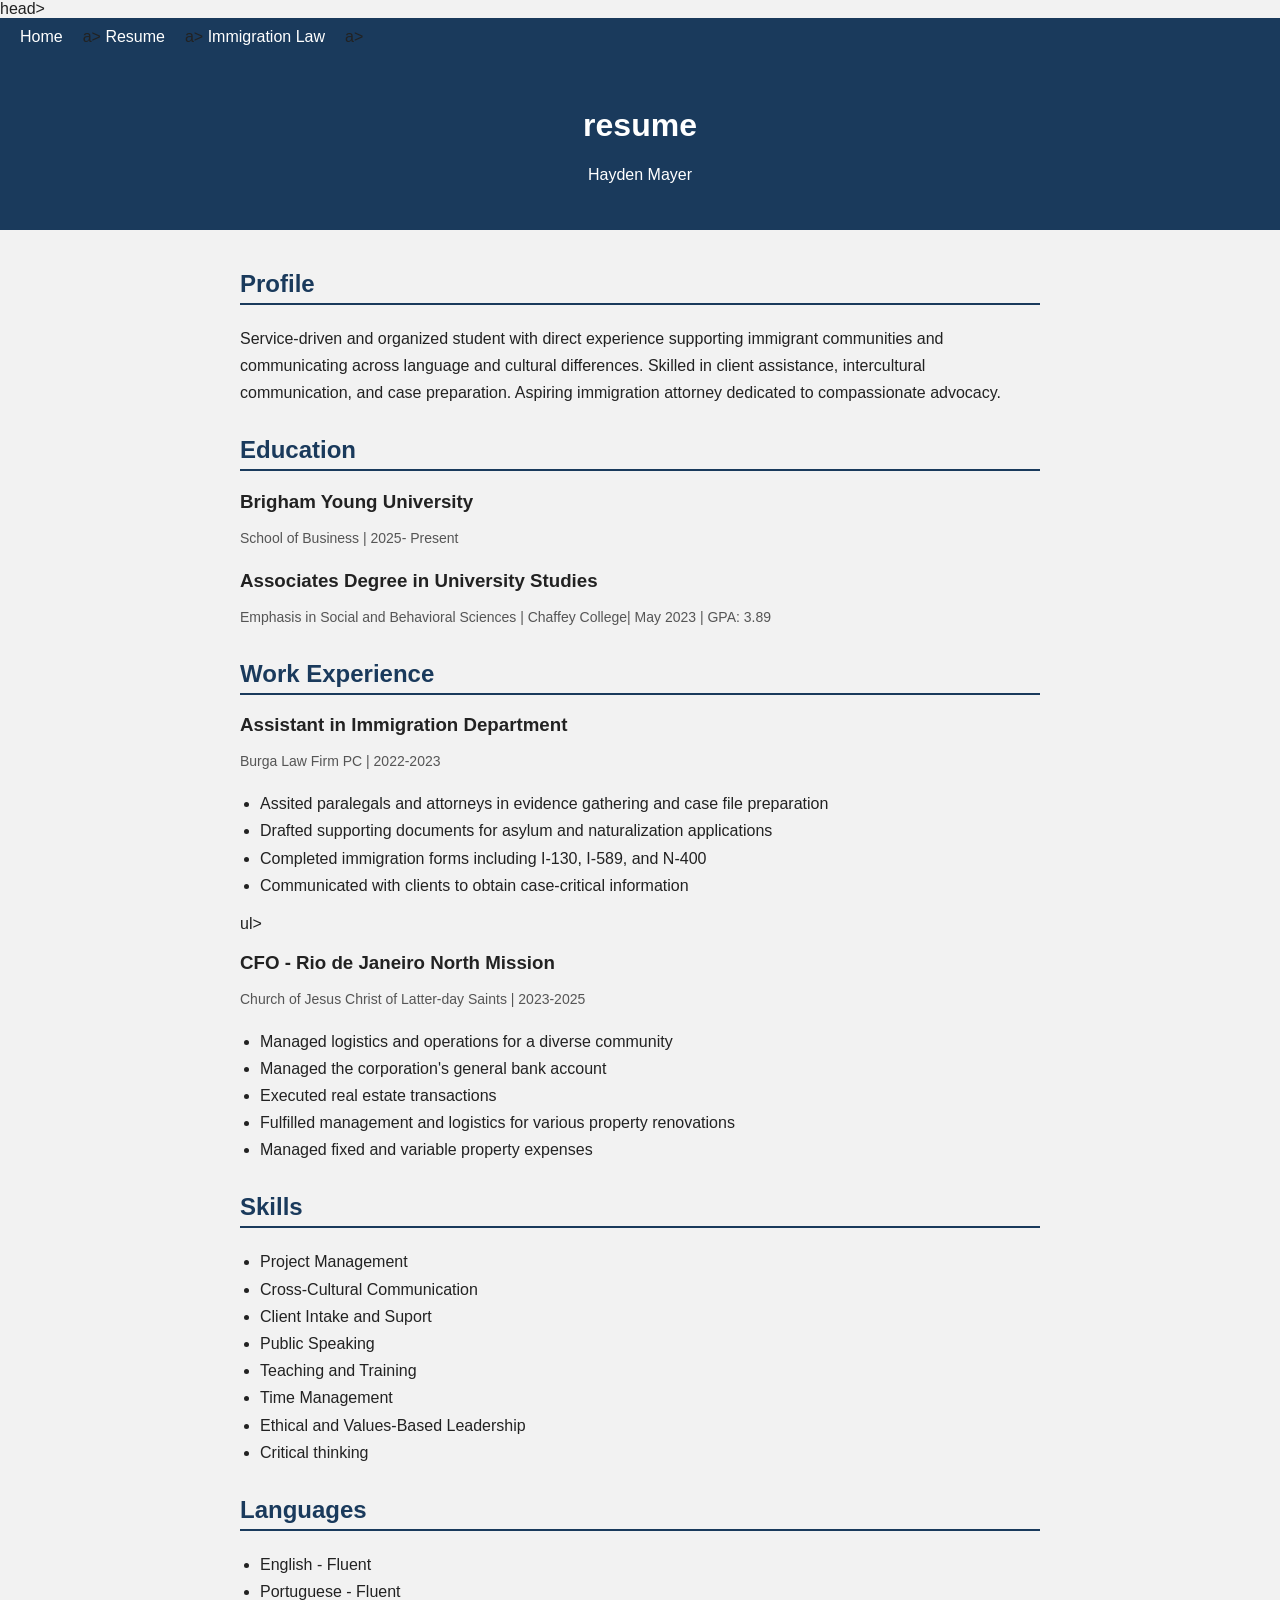
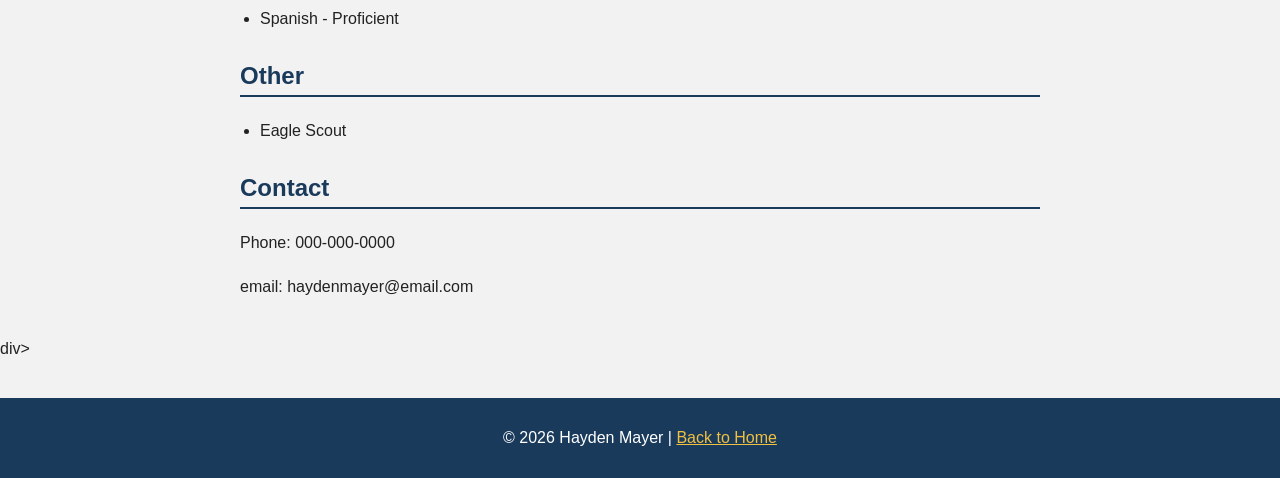
==== resume.html @ bac661eb "Create resume.html" ====
<!DOCTYPE html>
<html lang="en">
  <head>
    <meta charset="UTF-8">
    <meta name="viewport" content="width=device-width, initial-scale=1.0">
    <title>Resume - Hayden Mayer</title>
  <style>
    body {
      font-family: Arial, sans-serif;
      margin: 0;
      padding: 0;
      background-color: #f2f2f2;
      color: #222;
    }
    nav {
      background-color: #1a3a5c;
      padding: 10px 20px;
    }
    nav {
      background-color: #1a3a5c;
      padding: 10px 20px;
    }
    nav a {
      color: white;
      text-decoration: none;
      margin-right: 20px;
      font-size: 16px;
    }
    nav a:hover {
      text-decoration: underline;
    }
    .page-title {
      background-color: #1a3a5c;
      color: white;
      text-align: center;
      padding: 30px 20px;
    }
    .content {
      max-width: 800px;
      margin: 40px auto;
      padding: 0 20px;
    }
    .content h2 {
      color: #1a3a5c;
      border-bottom: 2px solid #1a3a5c;
      padding-bottom: 5px;
      margin-top: 30px;
    }
    .content h3 {
      margin-bottom: 4px;
    }
    .content h3 {
      margin-bottom: 4px; 
    }
    .content p, .content li{
      line-height: 1.7;
    }
    .job-meta {
      color: #555;
      font-size: 14px;
      margin-bottom: 8px;
    }
    ul {
      padding-left: 20px;
    }
    footer {
      background-color: #1a3a5c;
      color: white;
      text-align: center;
      padding: 15px;
      margin-top: 40px;
    }
    footer a {
      color: #f0c040;
    }
    </style>
  </head>head>
  <body>

    <nav>
      <a href="index.html">Home</a>a>
      <a href="resume.html">Resume</a>a>
      <a href="scratch.html">Immigration Law</a>a>
    </nav>

    <div class="page-title">
      <h1>resume</h1>
      <p>Hayden Mayer</p>
    </div>

    <div class="content">

      <h2>Profile</h2>
    <p>
      Service-driven and organized student with direct experience supporting immigrant communities and communicating across language and cultural differences. Skilled in client assistance, intercultural communication, and case preparation. Aspiring immigration attorney dedicated to compassionate advocacy.
    </p>

      <h2>Education</h2>
 <h3>Brigham Young University</h3>
 <p class="job-meta">School of Business | 2025- Present</p>

      <h3>Associates Degree in University Studies</h3>
      <p class="job-meta">Emphasis in Social and Behavioral Sciences | Chaffey College| May 2023 | GPA: 3.89</p>
<h2>Work Experience</h2>

      <h3>Assistant in Immigration Department</h3>
      <p class="job-meta">Burga Law Firm PC | 2022-2023</p>
      <ul>
        <li>Assited paralegals and attorneys in evidence gathering and case file preparation</li>
      <li>Drafted supporting documents for asylum and naturalization
        applications</li>
        <li>Completed immigration forms including I-130, I-589, and N-400</li>
        <li>Communicated with clients to obtain case-critical information</li>
      </ul>ul>

      <h3>CFO - Rio de Janeiro North Mission</h3>
    <p class="job-meta">Church of Jesus Christ of Latter-day Saints | 2023-2025</p>
    <ul>
      <li>Managed logistics and operations for a diverse community</li>
<li> Managed the corporation's general bank account</li>
      <li>Executed real estate transactions</li>
      <li>Fulfilled management and logistics for various property renovations</li>
      <li>Managed fixed and variable property expenses</li>
    </ul>
    <h2>Skills</h2>
    <ul>
      <li>Project Management</li>
      <li>Cross-Cultural Communication</li>
      <li>Client Intake and Suport</li>
      <li>Public Speaking</li>
      <li>Teaching and Training</li>
      <li>Time Management</li>
      <li>Ethical and Values-Based Leadership</li>
      <li>Critical thinking</li>
    </ul>

      <h2>Languages</h2>
      <ul>
        <li>English - Fluent</li>
        <li>Portuguese - Fluent</li>
        <li>Spanish - Proficient</li>
      </ul>

      <h2>Other</h2>
      <ul>
        <li>Eagle Scout</li>
      </ul>

      <h2>Contact</h2>
      <p>Phone: 000-000-0000</p>
      <p>email: haydenmayer@email.com</p>

    </div>div>

    <footer>
      <p>&copy; 2026 Hayden Mayer | <a href="index.html">Back to Home</a></p>
    </footer>

  </body>
</html>
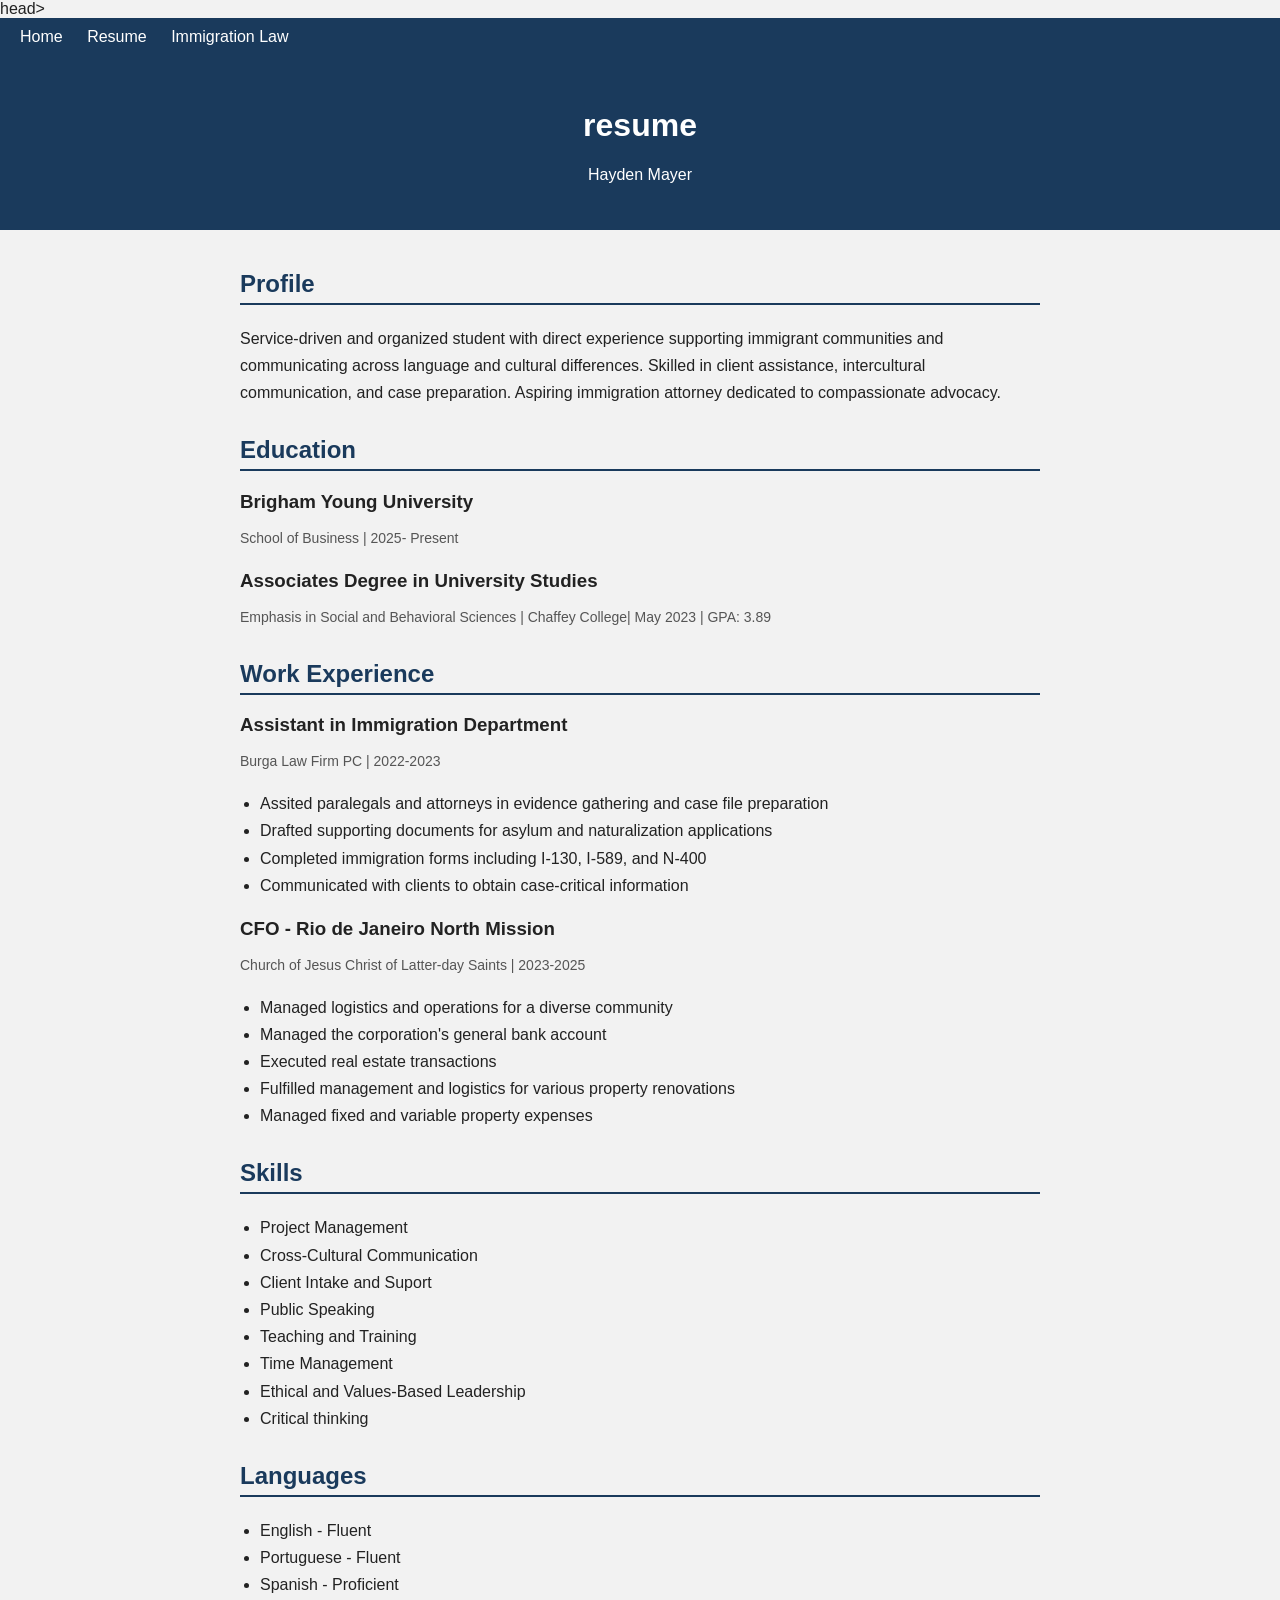
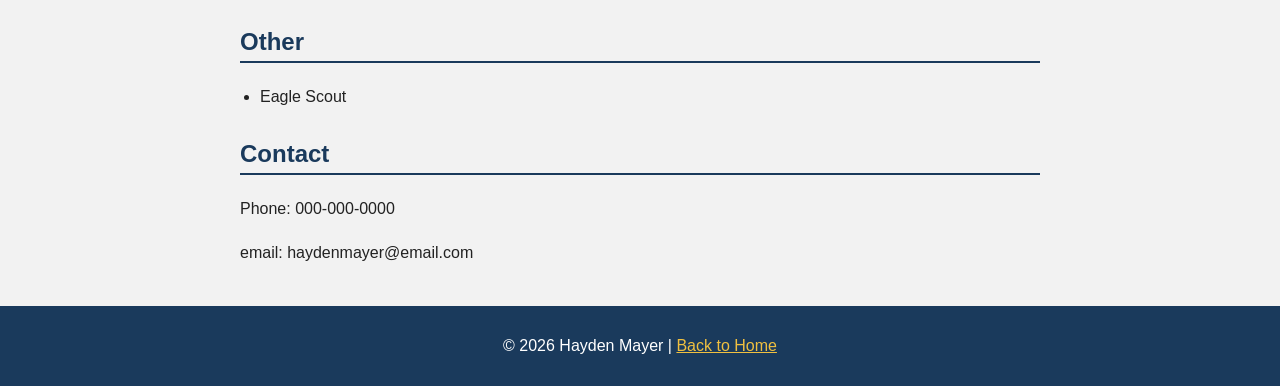
==== commit c91befed: "Update resume.html" ====
--- a/resume.html
+++ b/resume.html
@@ -1,6 +1,6 @@
 <!DOCTYPE html>
 <html lang="en">
-  <head>
+  </head>
     <meta charset="UTF-8">
     <meta name="viewport" content="width=device-width, initial-scale=1.0">
     <title>Resume - Hayden Mayer</title>
@@ -78,9 +78,9 @@
   <body>
 
     <nav>
-      <a href="index.html">Home</a>a>
-      <a href="resume.html">Resume</a>a>
-      <a href="scratch.html">Immigration Law</a>a>
+      <a href="index.html">Home</a>
+      <a href="resume.html">Resume</a>
+      <a href="scratch.html">Immigration Law</a>
     </nav>
 
     <div class="page-title">
@@ -111,7 +111,7 @@
         applications</li>
         <li>Completed immigration forms including I-130, I-589, and N-400</li>
         <li>Communicated with clients to obtain case-critical information</li>
-      </ul>ul>
+      </ul>
 
       <h3>CFO - Rio de Janeiro North Mission</h3>
     <p class="job-meta">Church of Jesus Christ of Latter-day Saints | 2023-2025</p>
@@ -150,7 +150,7 @@
       <p>Phone: 000-000-0000</p>
       <p>email: haydenmayer@email.com</p>
 
-    </div>div>
+    </div>
 
     <footer>
       <p>&copy; 2026 Hayden Mayer | <a href="index.html">Back to Home</a></p>
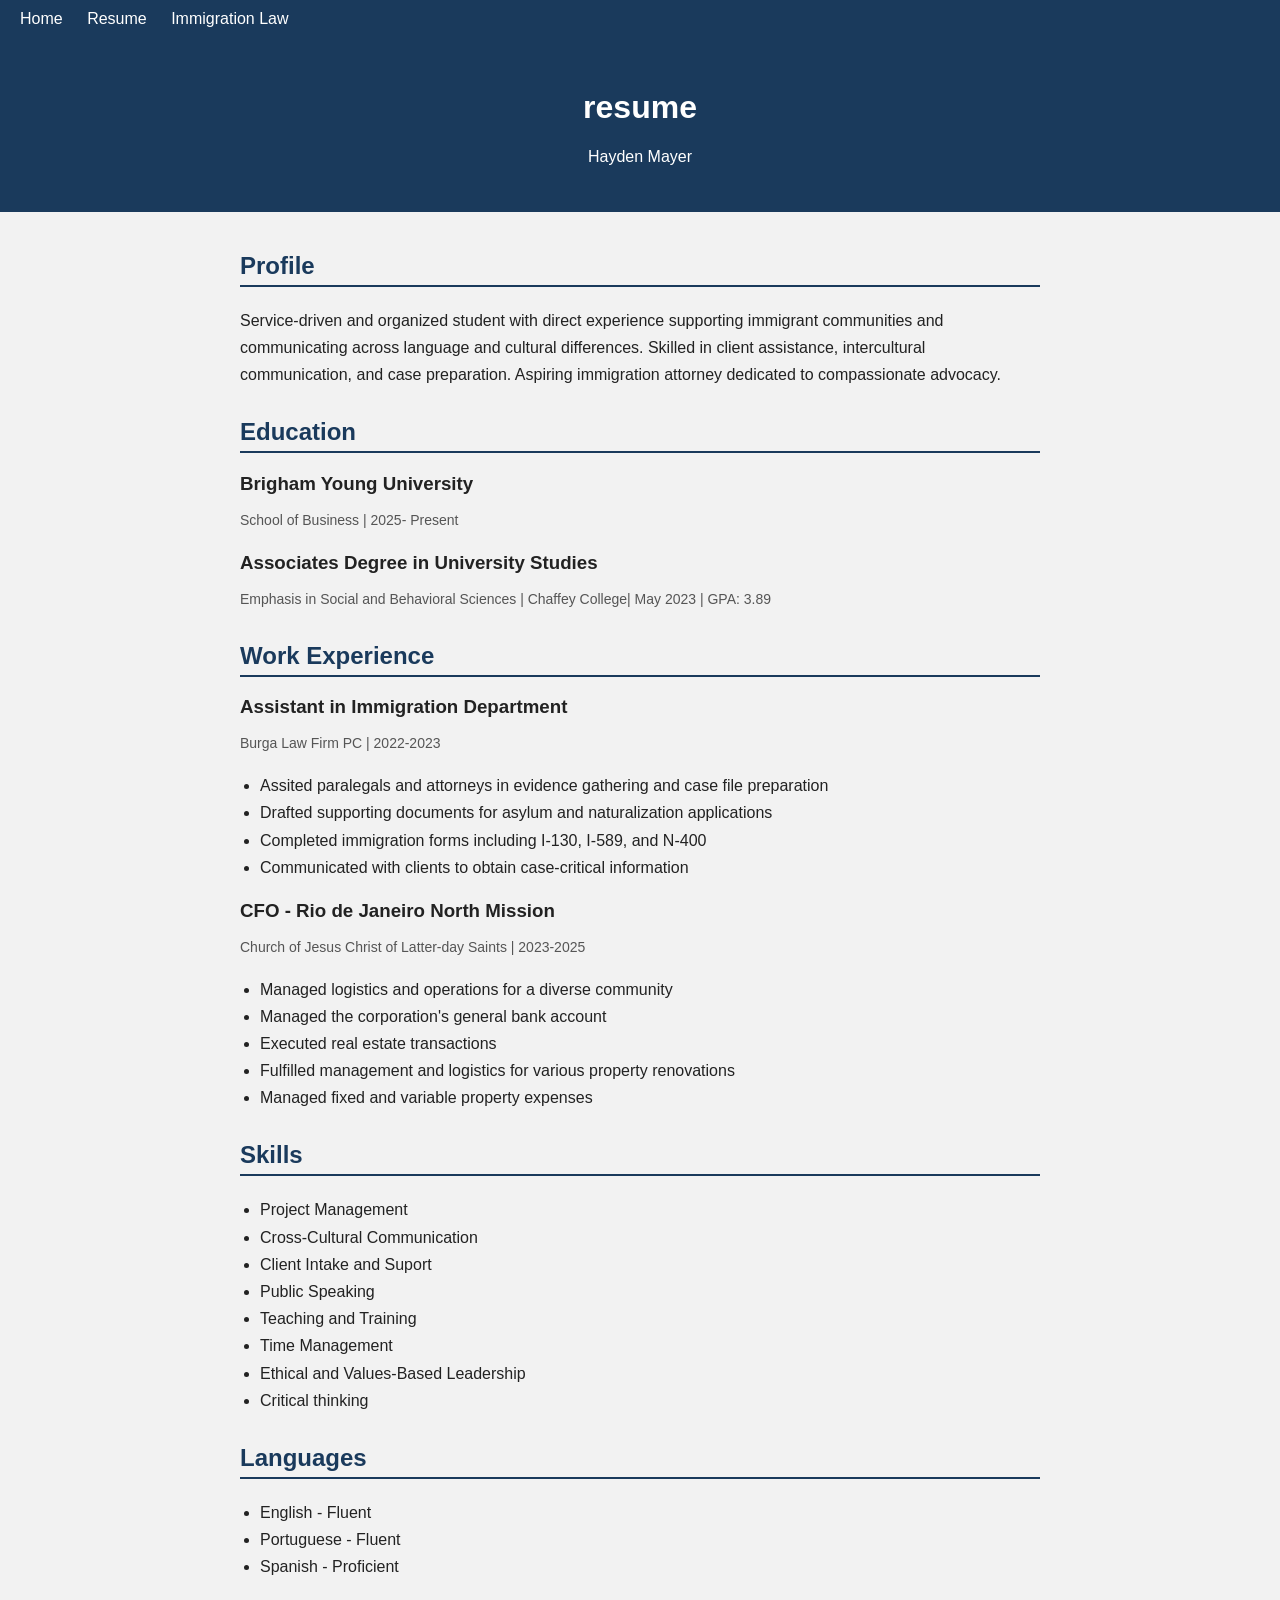
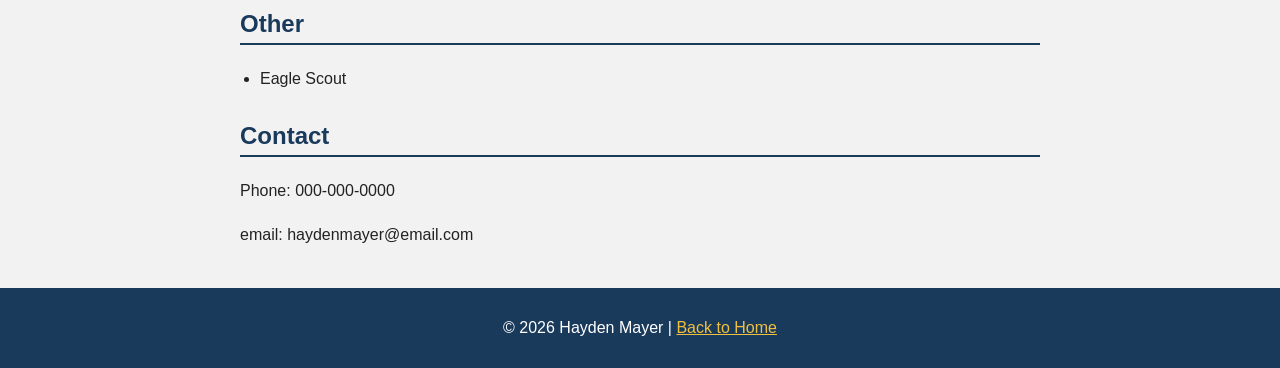
==== commit 527ab609: "Update resume.html" ====
--- a/resume.html
+++ b/resume.html
@@ -74,7 +74,7 @@
       color: #f0c040;
     }
     </style>
-  </head>head>
+  </head>
   <body>
 
     <nav>
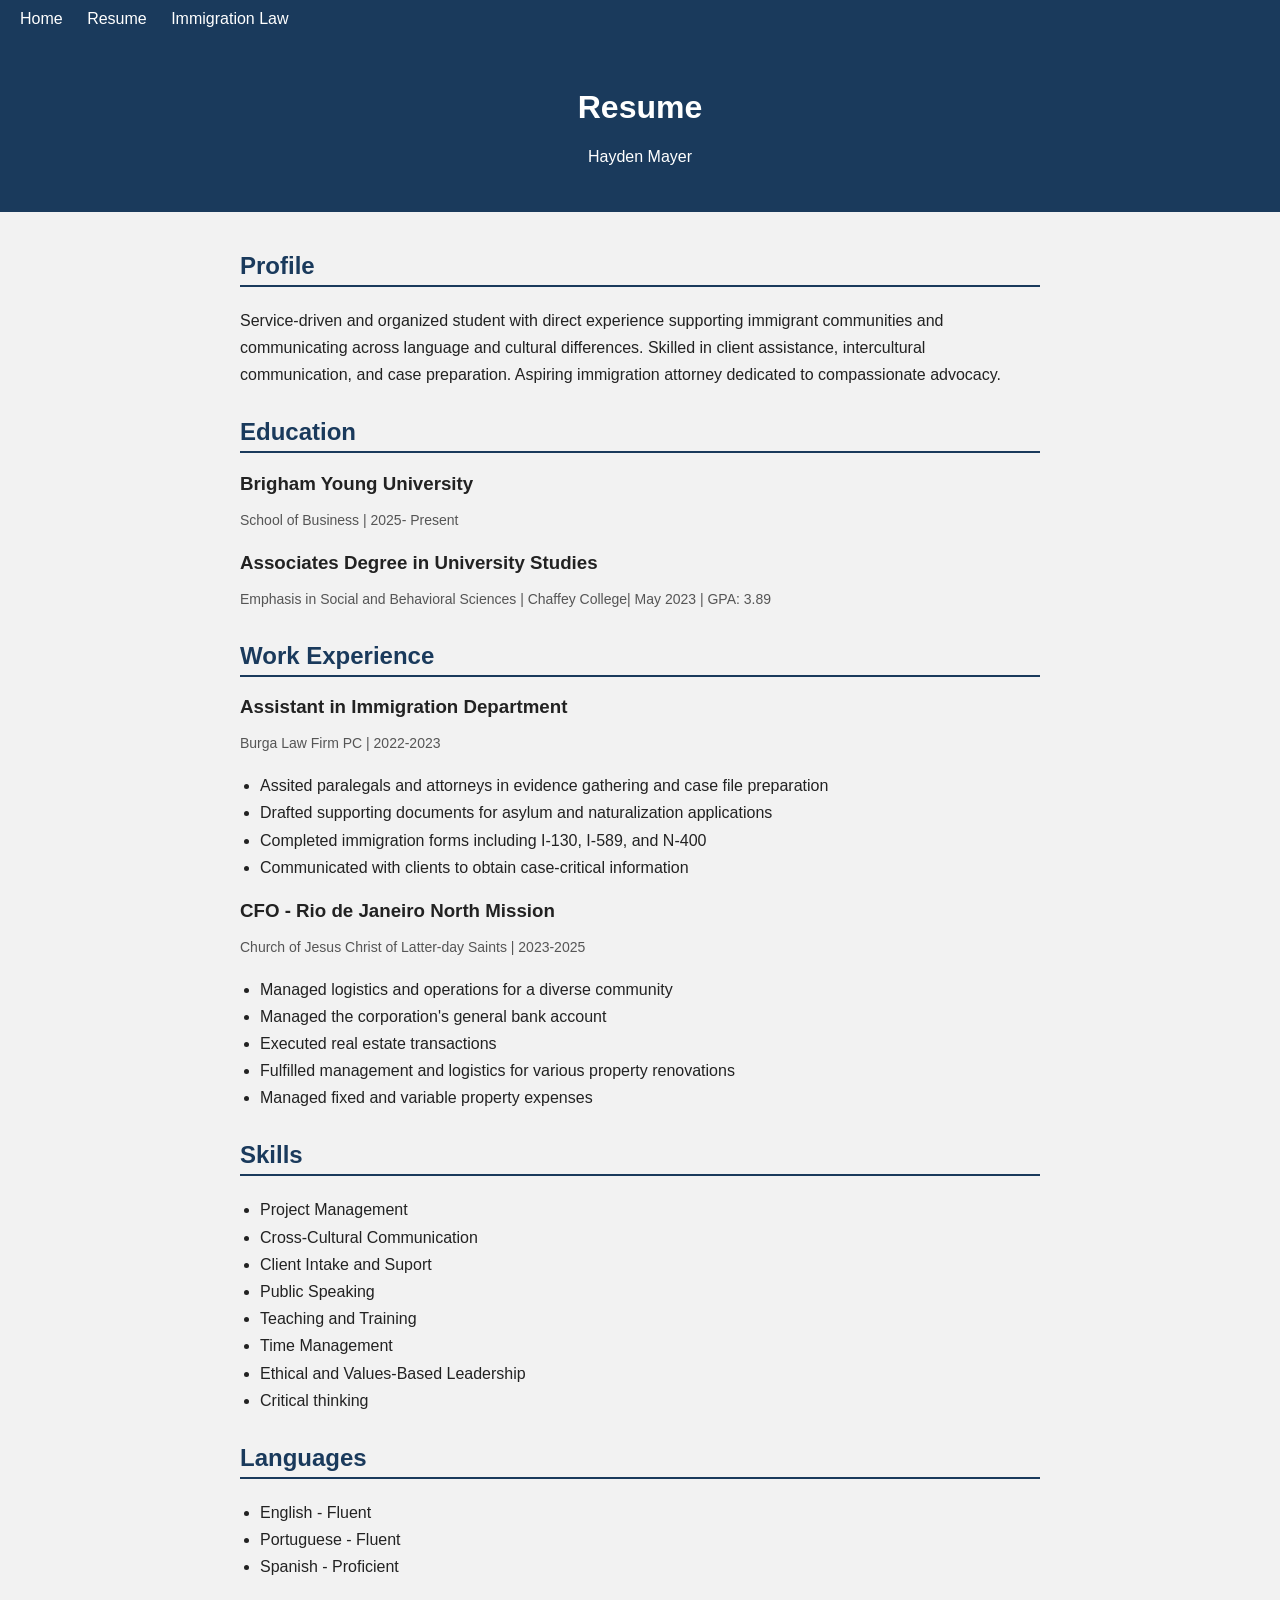
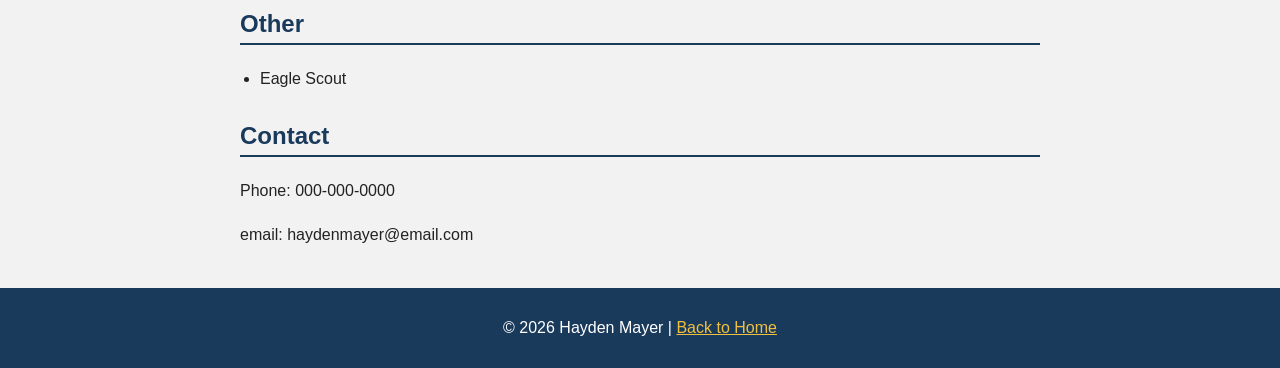
==== commit 2a14a8b5: "Update resume.html" ====
--- a/resume.html
+++ b/resume.html
@@ -84,7 +84,7 @@
     </nav>
 
     <div class="page-title">
-      <h1>resume</h1>
+      <h1>Resume</h1>
       <p>Hayden Mayer</p>
     </div>
 
